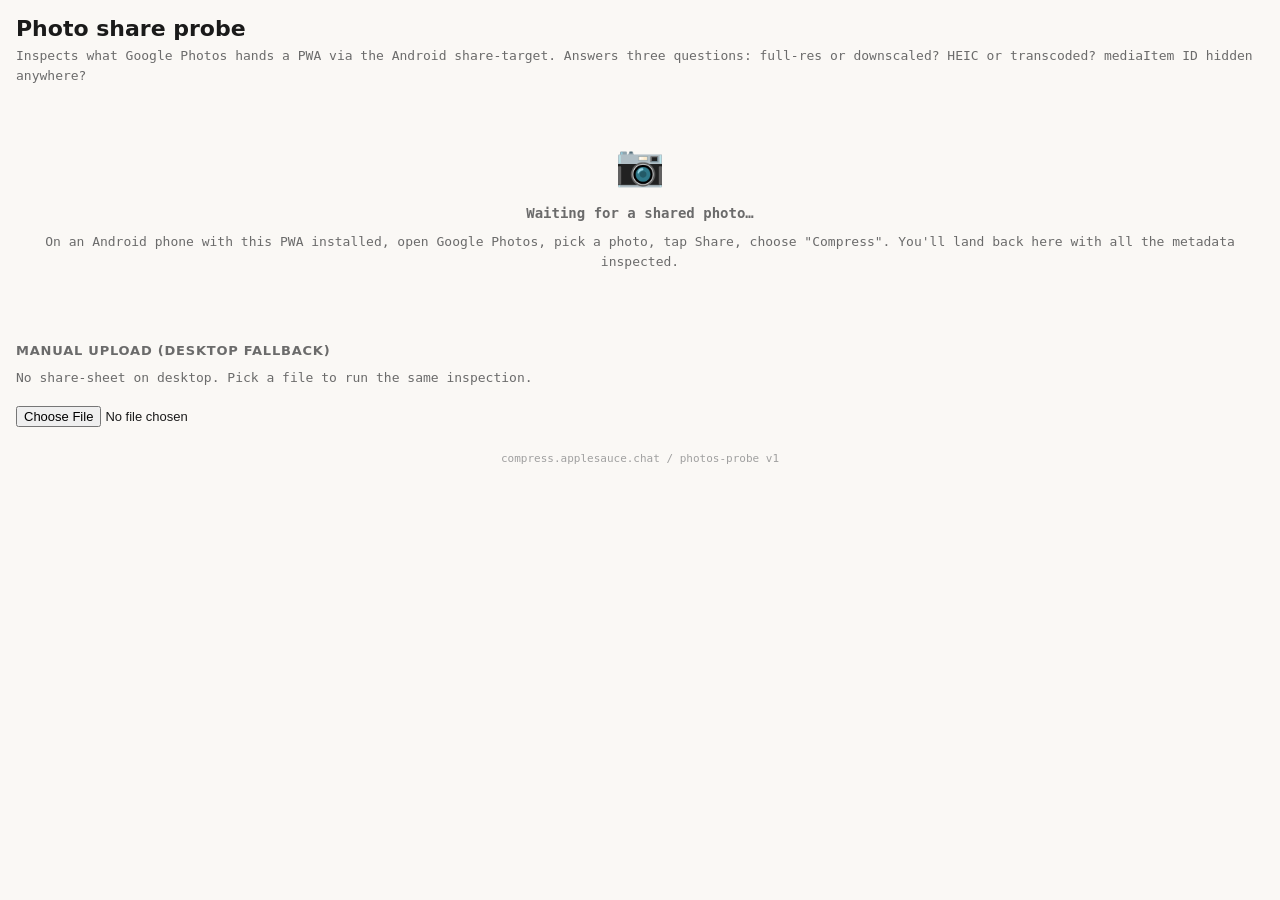
==== photos-probe/index.html @ abb03c4b "Add /photos-probe — Android share-target inspector for image flow planning Pre-build probe to answer" ====
<!DOCTYPE html>
<html lang="en">
<head>
    <meta charset="UTF-8">
    <meta name="viewport" content="width=device-width, initial-scale=1.0, viewport-fit=cover">
    <meta name="theme-color" content="#FAF8F5">
    <title>Photo share probe — compress.applesauce.chat</title>
    <link rel="manifest" href="/manifest.json">
    <link rel="icon" href="data:image/svg+xml,<svg xmlns='http://www.w3.org/2000/svg' viewBox='0 0 100 100'><rect width='100' height='100' rx='22' fill='%23F97316'/><text x='50' y='66' text-anchor='middle' font-size='52' font-family='monospace'>?</text></svg>">
    <style>
        :root {
            --bg: #FAF8F5;
            --surface: #FFFFFF;
            --text: #1A1A1A;
            --text-2: #6B6B6B;
            --text-3: #A0A0A0;
            --accent: #F97316;
            --border: rgba(0, 0, 0, 0.1);
            --good: #10B981;
            --warn: #F59E0B;
            --bad: #E11D48;
        }
        * { box-sizing: border-box; }
        body {
            margin: 0;
            padding: 16px;
            font: 14px/1.5 'Space Mono', ui-monospace, SFMono-Regular, monospace;
            background: var(--bg);
            color: var(--text);
            padding-bottom: env(safe-area-inset-bottom, 0);
            padding-top: max(16px, env(safe-area-inset-top, 0));
        }
        h1 {
            font: 700 22px/1.2 'Space Grotesk', system-ui, sans-serif;
            margin: 0 0 4px;
        }
        h2 {
            font: 700 13px/1.3 'Space Grotesk', system-ui, sans-serif;
            text-transform: uppercase;
            letter-spacing: 0.06em;
            color: var(--text-2);
            margin: 22px 0 8px;
        }
        .lead { color: var(--text-2); margin: 0 0 18px; font-size: 13px; }
        .card {
            background: var(--surface);
            border: 1px solid var(--border);
            border-radius: 12px;
            padding: 14px 16px;
            margin-bottom: 12px;
            overflow-wrap: anywhere;
        }
        .row { display: grid; grid-template-columns: 130px 1fr; gap: 8px; padding: 4px 0; }
        .row .k { color: var(--text-3); font-size: 12px; }
        .row .v { color: var(--text); font-size: 13px; }
        .pill {
            display: inline-block;
            font-size: 11px;
            font-weight: 700;
            padding: 2px 8px;
            border-radius: 999px;
            color: #fff;
        }
        .pill.good { background: var(--good); }
        .pill.warn { background: var(--warn); }
        .pill.bad { background: var(--bad); }
        .pill.info { background: var(--accent); }
        details {
            background: #fafafa;
            border: 1px solid var(--border);
            border-radius: 8px;
            padding: 8px 12px;
            margin-top: 8px;
        }
        details > summary {
            cursor: pointer;
            font-weight: 700;
            font-size: 12px;
            color: var(--text-2);
        }
        pre {
            font-size: 11px;
            line-height: 1.4;
            margin: 8px 0 0;
            max-height: 320px;
            overflow: auto;
            background: #1a1a1a;
            color: #d4d4d4;
            padding: 10px;
            border-radius: 6px;
            white-space: pre-wrap;
            word-break: break-all;
        }
        .empty {
            text-align: center;
            padding: 32px 16px;
            color: var(--text-2);
        }
        .empty .ico { font-size: 40px; margin-bottom: 8px; }
        .actions { display: flex; gap: 8px; margin-top: 12px; flex-wrap: wrap; }
        button, .btn {
            font: 600 13px/1 'Space Grotesk', system-ui, sans-serif;
            padding: 10px 16px;
            border: 1px solid var(--border);
            border-radius: 999px;
            background: var(--surface);
            color: var(--text);
            cursor: pointer;
            text-decoration: none;
            display: inline-flex;
            align-items: center;
            gap: 6px;
        }
        button.primary { background: var(--text); color: var(--surface); border-color: var(--text); }
        button:active { transform: scale(0.97); }
        input[type="file"] { font-size: 13px; }
        img.thumb {
            display: block;
            max-width: 100%;
            max-height: 280px;
            border-radius: 8px;
            margin-top: 10px;
            background: #f0f0f0;
        }
        .hex {
            font-family: 'Space Mono', monospace;
            font-size: 11px;
            line-height: 1.5;
            color: var(--text-2);
            word-break: break-all;
        }
        .verdict {
            padding: 14px 16px;
            border-radius: 12px;
            background: var(--surface);
            border-left: 4px solid var(--accent);
            margin-bottom: 16px;
        }
        .verdict strong { display: block; margin-bottom: 6px; font-family: 'Space Grotesk', sans-serif; }
        .verdict .ans { font-size: 13px; }
        .footer-note { color: var(--text-3); font-size: 11px; text-align: center; margin: 24px 0 8px; }
    </style>
</head>
<body>
    <h1>Photo share probe</h1>
    <p class="lead">Inspects what Google Photos hands a PWA via the Android share-target. Answers three questions: full-res or downscaled? HEIC or transcoded? mediaItem ID hidden anywhere?</p>

    <div id="content"></div>

    <h2>Manual upload (desktop fallback)</h2>
    <p class="lead">No share-sheet on desktop. Pick a file to run the same inspection.</p>
    <input type="file" id="manualFile" accept="image/*,.heic,.heif">

    <p class="footer-note">compress.applesauce.chat / photos-probe v1</p>

    <script type="module">
    // Load exifr lazily from a CDN — this is a throwaway page, no bundling.
    const EXIFR_URL = 'https://cdn.jsdelivr.net/npm/exifr@7.1.3/dist/full.esm.mjs';

    const $ = (s) => document.querySelector(s);
    const content = $('#content');

    const params = new URLSearchParams(location.search);
    const shareId = params.get('id');

    function el(tag, attrs = {}, ...children) {
        const e = document.createElement(tag);
        Object.entries(attrs).forEach(([k, v]) => {
            if (k === 'class') e.className = v;
            else if (k === 'html') e.innerHTML = v;
            else e.setAttribute(k, v);
        });
        for (const c of children) {
            if (c == null) continue;
            e.appendChild(typeof c === 'string' ? document.createTextNode(c) : c);
        }
        return e;
    }

    function row(k, v) {
        return el('div', { class: 'row' }, el('span', { class: 'k' }, k), el('span', { class: 'v' }, v));
    }

    function bytes(n) {
        if (!n) return '0 B';
        const units = ['B', 'KB', 'MB', 'GB'];
        let i = 0;
        let x = n;
        while (x >= 1024 && i < units.length - 1) { x /= 1024; i++; }
        return `${x.toFixed(x >= 100 ? 0 : 2)} ${units[i]} (${n.toLocaleString()} bytes)`;
    }

    function pill(label, kind) {
        return el('span', { class: `pill ${kind || 'info'}` }, label);
    }

    async function magicBytes(blob) {
        const buf = await blob.slice(0, 16).arrayBuffer();
        const bytes = new Uint8Array(buf);
        const hex = Array.from(bytes).map((b) => b.toString(16).padStart(2, '0')).join(' ');
        const asciiSeg = Array.from(bytes).slice(4, 12).map((b) => (b >= 32 && b < 127) ? String.fromCharCode(b) : '.').join('');
        let kind = 'unknown';
        if (bytes[0] === 0xff && bytes[1] === 0xd8 && bytes[2] === 0xff) kind = 'JPEG';
        else if (bytes[0] === 0x89 && bytes[1] === 0x50) kind = 'PNG';
        else if (bytes[0] === 0x47 && bytes[1] === 0x49) kind = 'GIF';
        else if (bytes[8] === 0x57 && bytes[9] === 0x45 && bytes[10] === 0x42 && bytes[11] === 0x50) kind = 'WebP';
        else if (bytes[4] === 0x66 && bytes[5] === 0x74 && bytes[6] === 0x79 && bytes[7] === 0x70) {
            // ftyp box — could be HEIC/HEIF/AVIF/MP4
            kind = `ISO-BMFF (${asciiSeg.trim()})`;
        }
        return { hex, kind, asciiSeg };
    }

    async function intrinsicDims(blob) {
        if ('createImageBitmap' in self) {
            try {
                const bmp = await createImageBitmap(blob);
                const out = { width: bmp.width, height: bmp.height };
                bmp.close && bmp.close();
                return out;
            } catch (e) { /* fall through */ }
        }
        // Fallback: <img> load
        return new Promise((resolve) => {
            const url = URL.createObjectURL(blob);
            const img = new Image();
            img.onload = () => { URL.revokeObjectURL(url); resolve({ width: img.naturalWidth, height: img.naturalHeight }); };
            img.onerror = () => { URL.revokeObjectURL(url); resolve(null); };
            img.src = url;
        });
    }

    async function readExif(blob) {
        try {
            const exifr = await import(EXIFR_URL);
            const all = await exifr.parse(blob, {
                tiff: true, xmp: true, icc: true, iptc: true, jfif: true, ihdr: true,
                gps: true, interop: true, exif: true, makerNote: true, userComment: true,
                translateKeys: true, translateValues: true, reviveValues: true,
            });
            return all || {};
        } catch (e) {
            return { __error: String(e).slice(0, 300) };
        }
    }

    async function inspect(blob, meta) {
        content.innerHTML = '';

        // Top-line verdicts
        const verdicts = el('div', { id: 'verdicts' });
        content.appendChild(verdicts);

        const card = el('div', { class: 'card' });
        card.appendChild(el('h2', {}, 'File from share intent'));
        card.appendChild(row('name', meta.name || '(empty)'));
        card.appendChild(row('reported type', meta.type || '(empty)'));
        card.appendChild(row('size', bytes(meta.size)));
        card.appendChild(row('lastModified', meta.lastModified ? new Date(meta.lastModified).toISOString() : '(none)'));
        card.appendChild(row('captured at', meta.capturedAt ? new Date(meta.capturedAt).toISOString() : '(direct upload)'));
        card.appendChild(row('source', meta.source));
        content.appendChild(card);

        // Magic bytes
        const magic = await magicBytes(blob);
        const magicCard = el('div', { class: 'card' });
        magicCard.appendChild(el('h2', {}, 'Magic bytes (first 16)'));
        magicCard.appendChild(row('detected', magic.kind));
        magicCard.appendChild(row('hex', el('span', { class: 'hex' }, magic.hex)));
        content.appendChild(magicCard);

        // Intrinsic dims
        const dims = await intrinsicDims(blob);
        const dimsCard = el('div', { class: 'card' });
        dimsCard.appendChild(el('h2', {}, 'Decoded dimensions'));
        if (dims) {
            const mp = (dims.width * dims.height / 1e6).toFixed(2);
            dimsCard.appendChild(row('width × height', `${dims.width} × ${dims.height}`));
            dimsCard.appendChild(row('megapixels', `${mp} MP`));
        } else {
            dimsCard.appendChild(row('decode', '(browser could not decode — likely HEIC without native support)'));
        }
        content.appendChild(dimsCard);

        // Preview
        if (dims) {
            const url = URL.createObjectURL(blob);
            const previewCard = el('div', { class: 'card' });
            previewCard.appendChild(el('h2', {}, 'Preview'));
            const img = el('img', { class: 'thumb', src: url, alt: '' });
            img.onload = () => URL.revokeObjectURL(url);
            previewCard.appendChild(img);
            content.appendChild(previewCard);
        }

        // EXIF
        const exifCard = el('div', { class: 'card' });
        exifCard.appendChild(el('h2', {}, 'EXIF / XMP / IPTC'));
        const exif = await readExif(blob);
        if (exif.__error) {
            exifCard.appendChild(row('error', exif.__error));
        } else {
            const interesting = ['Make', 'Model', 'LensModel', 'DateTimeOriginal', 'CreateDate', 'ModifyDate',
                'Software', 'Orientation', 'ImageWidth', 'ImageHeight', 'ExifImageWidth', 'ExifImageHeight',
                'GPSLatitude', 'GPSLongitude', 'GPSAltitude', 'ColorSpace', 'XMP'];
            let any = false;
            for (const k of interesting) {
                if (exif[k] != null) {
                    let v = exif[k];
                    if (v instanceof Date) v = v.toISOString();
                    if (typeof v === 'object') v = JSON.stringify(v).slice(0, 200);
                    exifCard.appendChild(row(k, String(v).slice(0, 200)));
                    any = true;
                }
            }
            if (!any) exifCard.appendChild(row('summary', '(no recognized fields)'));

            // Hunt for anything that looks like a Google mediaItem ID
            const idHunt = [];
            for (const [k, v] of Object.entries(exif)) {
                const s = (v && typeof v === 'object') ? JSON.stringify(v) : String(v ?? '');
                if (/AF1Q|mediaitem|media_item|googleusercontent/i.test(k + ' ' + s)) {
                    idHunt.push({ k, v: s.slice(0, 200) });
                }
            }
            if (idHunt.length) {
                exifCard.appendChild(row('mediaItem hits', JSON.stringify(idHunt).slice(0, 300)));
            }

            const dump = el('details', {}, el('summary', {}, 'Full metadata dump (raw JSON)'),
                el('pre', { html: escapeHtml(JSON.stringify(exif, null, 2)) }));
            exifCard.appendChild(dump);
        }
        content.appendChild(exifCard);

        // Share intent state (URL, document state)
        const intentCard = el('div', { class: 'card' });
        intentCard.appendChild(el('h2', {}, 'Navigation / intent state'));
        intentCard.appendChild(row('full URL', location.href));
        intentCard.appendChild(row('referrer', document.referrer || '(empty)'));
        intentCard.appendChild(row('user agent', navigator.userAgent));
        intentCard.appendChild(row('standalone', String(window.matchMedia('(display-mode: standalone)').matches || window.navigator.standalone === true)));
        const queryDump = {};
        for (const [k, v] of new URLSearchParams(location.search).entries()) queryDump[k] = v;
        intentCard.appendChild(row('query params', JSON.stringify(queryDump) || '{}'));
        content.appendChild(intentCard);

        // VERDICTS: answer the three questions
        verdicts.appendChild(buildVerdicts(blob, meta, magic, dims, exif));

        // Buttons
        const actions = el('div', { class: 'actions' });
        const dl = el('a', { class: 'btn', download: meta.name || 'shared-image', href: URL.createObjectURL(blob) }, '⬇ Download as-shared');
        actions.appendChild(dl);
        const copyBtn = el('button', {}, 'Copy report');
        copyBtn.onclick = () => {
            const report = JSON.stringify({
                meta, magic, dims, exif: redact(exif), ua: navigator.userAgent,
                referrer: document.referrer, href: location.href,
            }, null, 2);
            navigator.clipboard.writeText(report).then(
                () => { copyBtn.textContent = 'Copied ✓'; setTimeout(() => copyBtn.textContent = 'Copy report', 1500); },
                () => { copyBtn.textContent = 'Copy failed'; setTimeout(() => copyBtn.textContent = 'Copy report', 1500); }
            );
        };
        actions.appendChild(copyBtn);
        content.appendChild(actions);
    }

    function redact(obj) {
        const clone = JSON.parse(JSON.stringify(obj, (k, v) => v instanceof Date ? v.toISOString() : v));
        // Round GPS to 1 decimal for sharing
        ['GPSLatitude', 'GPSLongitude'].forEach((k) => {
            if (typeof clone[k] === 'number') clone[k] = Math.round(clone[k] * 10) / 10;
        });
        return clone;
    }

    function buildVerdicts(blob, meta, magic, dims, exif) {
        const wrap = el('div');
        // Q1: full resolution?
        const exifW = exif.ExifImageWidth || exif.ImageWidth;
        const exifH = exif.ExifImageHeight || exif.ImageHeight;
        let q1, q1Pill;
        if (dims && exifW && exifH) {
            const matches = dims.width === exifW && dims.height === exifH;
            q1 = `Decoded ${dims.width}×${dims.height}, EXIF says ${exifW}×${exifH}. ${matches ? 'These match — likely full resolution.' : 'These differ — likely downscaled.'}`;
            q1Pill = matches ? pill('FULL-RES', 'good') : pill('DOWNSCALED', 'bad');
        } else if (dims) {
            const mp = (dims.width * dims.height / 1e6).toFixed(1);
            q1 = `Decoded ${dims.width}×${dims.height} (${mp} MP). No EXIF dimensions to cross-check — judge by megapixel count vs the original camera.`;
            q1Pill = pill('CHECK MP', 'warn');
        } else {
            q1 = 'Could not decode in browser — no dimensions to compare.';
            q1Pill = pill('UNKNOWN', 'warn');
        }
        wrap.appendChild(el('div', { class: 'verdict' },
            el('strong', {}, q1Pill, ' Q1: full resolution?'),
            el('div', { class: 'ans' }, q1)
        ));

        // Q2: HEIC bytes or transcoded?
        let q2, q2Pill;
        const heicMime = /heic|heif/i.test(meta.type || '');
        const isJpegBytes = magic.kind === 'JPEG';
        const isHeifBytes = magic.kind && magic.kind.startsWith('ISO-BMFF');
        if (heicMime && isHeifBytes) {
            q2 = 'Reported as HEIC and bytes confirm HEIF container. The PWA receives raw HEIC bytes — wasm-vips needs libheif.';
            q2Pill = pill('RAW HEIC', 'warn');
        } else if (heicMime && isJpegBytes) {
            q2 = 'Reported as HEIC but bytes are JPEG. Google Photos pre-transcoded for the share. Great — no libheif needed.';
            q2Pill = pill('PRE-TRANSCODED', 'good');
        } else if (isJpegBytes) {
            q2 = 'JPEG bytes. Trivial case for wasm-vips.';
            q2Pill = pill('JPEG', 'good');
        } else if (isHeifBytes) {
            q2 = 'HEIF/HEIC container bytes despite reported type ' + (meta.type || '(none)') + '. Needs libheif.';
            q2Pill = pill('HEIF BYTES', 'warn');
        } else {
            q2 = `Unrecognized container (magic: ${magic.kind}). Investigate.`;
            q2Pill = pill('UNKNOWN', 'bad');
        }
        wrap.appendChild(el('div', { class: 'verdict' },
            el('strong', {}, q2Pill, ' Q2: container type?'),
            el('div', { class: 'ans' }, q2)
        ));

        // Q3: any sign of a Google mediaItem ID anywhere?
        const haystack = [
            meta.name || '',
            location.href,
            document.referrer || '',
            JSON.stringify(exif),
        ].join(' | ');
        const idHints = [];
        // Google mediaItem IDs are long base64-ish strings, often starting with "AF1Q"
        const af1q = haystack.match(/AF1Q[A-Za-z0-9_-]{20,}/g);
        if (af1q) idHints.push(...af1q);
        // Also any long path-segment-looking IDs
        const longIds = haystack.match(/[A-Za-z0-9_-]{40,}/g);
        let q3, q3Pill;
        if (af1q && af1q.length) {
            q3 = `Found probable mediaItem ID(s): ${af1q.slice(0, 3).join(', ')}. Delete handoff UX gets way better.`;
            q3Pill = pill('FOUND', 'good');
        } else if (longIds && longIds.length) {
            q3 = `No "AF1Q…" pattern, but found long opaque tokens in metadata: ${longIds.slice(0, 2).join(', ').slice(0, 200)}. Worth checking if they map to mediaItems.`;
            q3Pill = pill('MAYBE', 'warn');
        } else {
            q3 = 'No mediaItem ID surfaced. Delete handoff has to fall back to date-filtered search in Photos.';
            q3Pill = pill('NONE', 'bad');
        }
        wrap.appendChild(el('div', { class: 'verdict' },
            el('strong', {}, q3Pill, ' Q3: mediaItem ID accessible?'),
            el('div', { class: 'ans' }, q3)
        ));

        return wrap;
    }

    function escapeHtml(s) {
        return String(s).replace(/[&<>]/g, (c) => ({ '&': '&amp;', '<': '&lt;', '>': '&gt;' })[c]);
    }

    // ---- Boot ----
    async function load() {
        if (shareId) {
            // From share-target POST → SW stashed it in cache
            try {
                const resp = await fetch('/__share-probe/' + encodeURIComponent(shareId));
                if (!resp.ok) throw new Error(`probe cache ${resp.status}`);
                const blob = await resp.blob();
                const meta = {
                    name: decodeURIComponent(resp.headers.get('X-Original-Name') || ''),
                    type: resp.headers.get('X-Original-Type') || blob.type,
                    size: parseInt(resp.headers.get('X-Original-Size') || String(blob.size), 10),
                    lastModified: parseInt(resp.headers.get('X-Original-LastModified') || '0', 10),
                    capturedAt: parseInt(resp.headers.get('X-Captured-At') || '0', 10),
                    source: 'Android share-target POST',
                };
                await inspect(blob, meta);
            } catch (e) {
                content.innerHTML = `<div class="card"><h2>Probe payload not found</h2><div class="row"><span class="k">id</span><span class="v">${shareId}</span></div><div class="row"><span class="k">error</span><span class="v">${e.message}</span></div><div class="row"><span class="k">note</span><span class="v">The service worker stash may have expired or been cleared. Re-share from Google Photos.</span></div></div>`;
            }
            return;
        }

        // No share id → empty state
        content.innerHTML = `<div class="empty"><div class="ico">📷</div><strong>Waiting for a shared photo…</strong><p class="lead" style="margin-top:8px">On an Android phone with this PWA installed, open Google Photos, pick a photo, tap Share, choose "Compress". You'll land back here with all the metadata inspected.</p></div>`;
    }

    // Manual file picker (desktop)
    $('#manualFile').addEventListener('change', async (e) => {
        const f = e.target.files && e.target.files[0];
        if (!f) return;
        await inspect(f, {
            name: f.name, type: f.type, size: f.size, lastModified: f.lastModified, source: 'Manual <input type=file>',
        });
    });

    // Register SW (so the page works even on first-visit-via-direct-link)
    if ('serviceWorker' in navigator) {
        navigator.serviceWorker.register('/sw.js').catch(() => {});
    }

    load();
    </script>
</body>
</html>
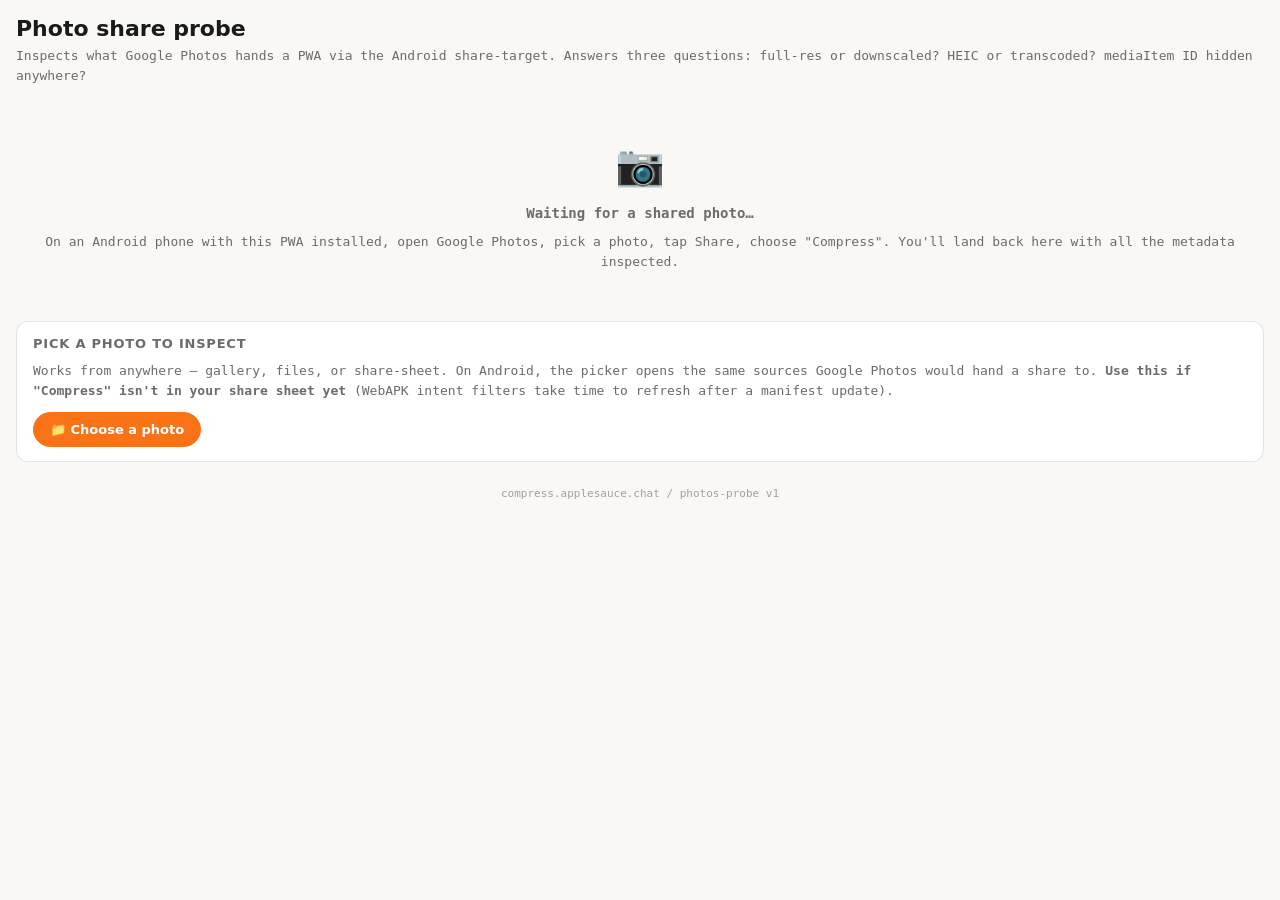
==== commit e66140c0: "Extend share TTL 48h → 7 days compress is low-traffic and Astron asked for a longer default. SHARE_T" ====
--- a/photos-probe/index.html
+++ b/photos-probe/index.html
@@ -147,9 +147,12 @@
 
     <div id="content"></div>
 
-    <h2>Manual upload (desktop fallback)</h2>
-    <p class="lead">No share-sheet on desktop. Pick a file to run the same inspection.</p>
-    <input type="file" id="manualFile" accept="image/*,.heic,.heif">
+    <div class="card" id="picker">
+        <h2 style="margin-top:0">Pick a photo to inspect</h2>
+        <p class="lead" style="margin:0 0 12px">Works from anywhere — gallery, files, or share-sheet. On Android, the picker opens the same sources Google Photos would hand a share to. <strong>Use this if "Compress" isn't in your share sheet yet</strong> (WebAPK intent filters take time to refresh after a manifest update).</p>
+        <label for="manualFile" class="btn primary" style="background:var(--accent);border-color:var(--accent);color:#fff">📁 Choose a photo</label>
+        <input type="file" id="manualFile" accept="image/*,.heic,.heif" style="display:none">
+    </div>
 
     <p class="footer-note">compress.applesauce.chat / photos-probe v1</p>
 
